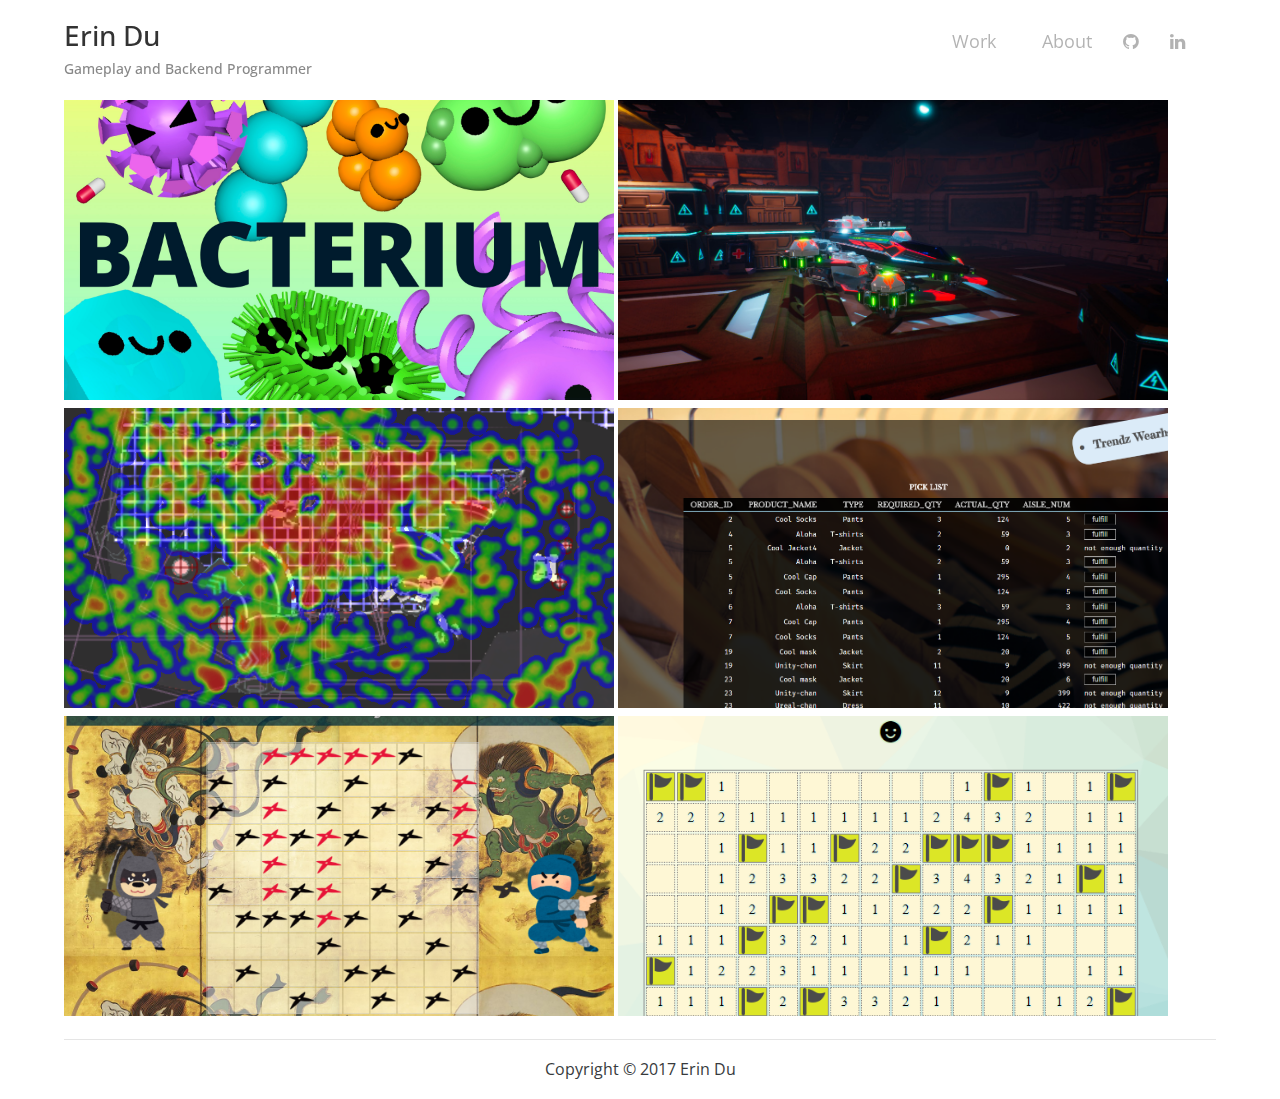
==== index.html @ 7d044a31 "first commit" ====
<!DOCTYPE html>
<html lang="en">
<head>
    <meta charset="UTF-8">
    <meta http-equiv="X-UA-Compatible" content="IE=edge">
    <meta name="viewport" content="width=device-width, initial-scale=1.0">

    <link rel='stylesheet' type='text/css' href='https://fonts.googleapis.com/css?family=Open+Sans:300,400,600,700,400italic'>
    <link href="https://fonts.googleapis.com/css?family=Roboto+Slab" rel="stylesheet">
    <link rel="stylesheet" type="text/css" href="css/bootstrap.min.css">
    <link rel="stylesheet" type="text/css" href="css/ekko-lightbox.min.css">
<!--    <link rel="stylesheet" type="text/css" href="css/ekko-lightbox-dark.css"> -->
    <link rel="stylesheet" type="text/css" href="font-awesome/css/font-awesome.min.css">
    <link rel="stylesheet" type="text/css" href="css/style.css">
    <link rel="stylesheet" type="text/css" href="css/custom.css">
<!--
Sigma Template
http://www.templatemo.com/tm-479-sigma
-->
    <title>Erin Du</title>
</head>

<body>

    <header id="top" class="fixed-top">

    	<div class="container-fluid">

            <div class="row">

                <div class="col-lg-4 col-md-12 site-title">
                    <a href="index.html" class="logo-link">
                        <h1>Erin Du</h1>
                        <h2>Gameplay and Backend Programmer</h2>
                    </a>
                </div>

                <div class="col-lg-8 col-md-12 main-menu">

                    <nav class="navbar navbar-light">
                      <ul class="nav navbar-nav">
                        <li class="nav-item">
                          <a class="nav-link" href="index.html#work">Work</a>
                        </li>
                        <li class="nav-item">
                          <a class="nav-link" href="about.html#about">About</a>
                        </li>
                        <!-- <li class="nav-item">
                          <a class="nav-link" href="#contact">Contact</a>
                        </li> -->
                        <li class="nav-item social-link">
                            <a class="nav-link btn btn-social-icon btn-github" target="_blank" href="https://github.com/ErinDuXiao" title="+templatemo page" target="_parent"><i class="fa fa-github"></i></a>
                          </li>
                          <li class="nav-item social-link">
                            <a class="nav-link btn btn-social-icon btn-linkedin" target="_blank" href="https://www.linkedin.com/in/erin-du-156210108/" title="+templatemo page" target="_parent"><i class="fa fa-linkedin"></i></a>                        </li>
                      </ul>
                    </nav>

                </div>

            </div>

            <div class="row">
                <div class="col-md-12">
                	<!-- <hr class="sigma-hr"> -->
                </div>
            </div>

        </div>

    </header>
<section id="work">

	<div class="container-fluid">

        <div class="row work-container">
            <div class="thumbnail-container">
                <a href="bacterium.html">
                    <div class="img-fluid sigmapad thumbnail ggj2018" ></div>
                    <div class="gallery-overlay">
                        <span>Global Game Jam 2018
                            <br><span class="sub">VR Bacteria Experience</span>
                        </span>
                    </div>
                </a>
            </div>
            <div class="thumbnail-container">
                <a href="superNeonColosseum.html">
                    <div class="img-fluid sigmapad thumbnail snc" ></div>
                    <div class="gallery-overlay"><span>Super Neon Colosseum
                        <br><span class="sub">Multiplayer Hovercraft Shooter</span><span></div>
                </a>
            </div>
            <div class="thumbnail-container">
                <a href="sncHeatmap.html">
                    <div class="img-fluid sigmapad thumbnail snc-heatmap" ></div>
                    <div class="gallery-overlay"><span>SNC: Data Analysis<br><span class="sub">Analyzing Tool for Game Level Desgin</span><span></div>
                </a>
            </div>
            <div class="thumbnail-container">
                <a href="warehouse.html">
                    <div class="img-fluid sigmapad thumbnail warehouse" ></div>
                    <div class="gallery-overlay"><span>Trendz Warehouse<span><span class="sub">Warehouse management web application</span></div>
                </a>
            </div>
            <div class="thumbnail-container">
                <a href="battle-ninja.html">
                    <div class="img-fluid sigmapad thumbnail battle-ninja" ></div>
                    <div class="gallery-overlay"><span>Battle Ninja<span><span class="sub">Battle Ship table game remake</span></div>
                </a>
            </div>
            <div class="thumbnail-container">
                <a href="Minesweeper.html">
                    <div class="img-fluid sigmapad thumbnail minesweeper" ></div>
                    <div class="gallery-overlay"><span>Minesweeper<span><span class="sub">Minesweeper game remake</span></div>
                </a>
            </div>

			<!-- <a href="superNeonColosseum.html" data-title="Super Neon Colosseum" class="col-lg-4 col-md-6 col-sm-6 thumbnail-container">
                <img src="images/works/snc/title.png" alt="Image 1" class="img-fluid sigmapad">
                <div class="gallery-overlay"><span>Super Neon Colosseum<span></div>
            </a>
            <a href="sncheatmap.html" data-title="Heatmap" class="col-lg-4 col-md-6 col-sm-6 thumbnail-container">
                <img src="images/works/Heatmap/Capture2.png" alt="Image 1" class="img-fluid sigmapad">
                <div class="gallery-overlay"><span>Heatmap<span></div>
            </a>
            <a href="battleNinja.html" data-title="BattleNinja" class="col-lg-4 col-md-6 col-sm-6 thumbnail-container">
                <img src="images/works/battleNinja/BattleNinja2.png" alt="Image 1" class="img-fluid sigmapad">
                <div class="gallery-overlay"><span>Battle Ninja<span></div>
            </a>
            <a href="minesweeper.html" data-title="Minesweeper" class="col-lg-4 col-md-6 col-sm-6 thumbnail-container">
                <img src="images/works/MineSweeper/MineSweeper.png" alt="Image 1" class="img-fluid sigmapad">
                <div class="gallery-overlay"><span>Minesweeper<span></div>
            </a> -->

	<!--
			<a href="images/tm-sigma-02.jpg" data-toggle="lightbox" data-gallery="sigma-gallery" data-title="Image Title 03">
			<img src="images/tm-sigma-03.jpg" alt="Image 3" class="img-fluid sigmapad col-lg-4 col-md-8 col-sm-12"></a>

			<a href="images/tm-sigma-04.jpg" data-toggle="lightbox" data-gallery="sigma-gallery" data-title="Image Title 04"
            	data-footer="Aenean et tortor nec odio tempor volutpat nec in dui. Etiam libero turpis, accumsan nec.">
			<img src="images/tm-sigma-04.jpg" alt="Image 4" class="img-fluid sigmapad col-lg-8 col-md-4 col-sm-6"></a>

			<a href="images/tm-sigma-05.jpg" data-toggle="lightbox" data-gallery="sigma-gallery" data-title="Image Title 05">
			<img src="images/tm-sigma-05.jpg" alt="Image 5" class="img-fluid sigmapad col-lg-4 col-md-4 col-sm-6"></a>

            <a href="images/tm-sigma-06.jpg" data-toggle="lightbox" data-gallery="sigma-gallery" data-title="Image Title 06">
            <img src="images/tm-sigma-06.jpg" alt="Image 6" class="img-fluid sigmapad col-lg-4" title="Bicycle"></a>


			<a href="images/tm-sigma-07.jpg" data-toggle="lightbox" data-gallery="sigma-gallery" data-title="Image Title 07">
			<img src="images/tm-sigma-07.jpg" alt="Image 7" class="img-fluid sigmapad col-sm-6" title="Walking"></a>

			<a href="images/tm-sigma-08.jpg" data-toggle="lightbox" data-gallery="sigma-gallery" data-title="Image Title 08">
			<img src="images/tm-sigma-08.jpg" alt="Image 8" class="img-fluid sigmapad col-sm-6" title="Camera"></a>

            <a href="images/tm-sigma-01.jpg" data-toggle="lightbox" data-gallery="sigma-gallery" data-title="Image Title 09">
			<img src="images/tm-sigma-01.jpg" alt="Image 9" class="img-fluid sigmapad col-lg-3 col-md-8 col-sm-12"></a>


			<a href="images/tm-sigma-02.jpg" data-toggle="lightbox" data-gallery="sigma-gallery" data-title="Image Title 10">
			<img src="images/tm-sigma-02.jpg" alt="Image 10" class="img-fluid sigmapad col-lg-3 col-md-4 col-sm-6"></a>

			<a href="images/tm-sigma-03.jpg" data-toggle="lightbox" data-gallery="sigma-gallery" data-title="Image Title 11">
			<img src="images/tm-sigma-03.jpg" alt="Image 11" class="img-fluid sigmapad col-lg-3 col-md-4 col-sm-6"></a>

			<a href="images/tm-sigma-04.jpg" data-toggle="lightbox" data-gallery="sigma-gallery" data-title="Image Title 12">
			<img src="images/tm-sigma-04.jpg" alt="Image 12" class="img-fluid sigmapad col-lg-3 col-sm-12"></a> -->

        </div>

    </div>

</section>

<!-- <section id="contact">

	<div class="container-fluid">

        <div class="row sigma-section-header">
        	<div class="col-md-offset-2 col-lg-offset-3 col-lg-6 col-md-8 col-sm-12 text-center">
        		<h1>Contact</h1>
                <p>You may <a rel="nofollow" href="http://www.templatemo.com/contact" target="_parent">contact</a> templatemo if you have any question. Suspendisse dolor purus, malesuada ut luctus quis, consectetur vel ante. Integer a pulvinar orci.</p>
            </div>
        </div>

        <div class="row">
            <div class="sigmano col-lg-8 col-md-12">

                <form action="#contact" method="post" id="contact-form">
                <div class="col-md-6">
               		<fieldset class="form-group">
                        <label for="name">Your Name</label>
                        <input type="text" class="form-control" id="name" placeholder="Write a full name">
                  	</fieldset>

                  	<fieldset class="form-group">
                    	<label for="email">Your Email</label>
                    	<input type="email" class="form-control" id="email" placeholder="Enter your email">

                  	</fieldset>

                    <fieldset class="form-group">
                    	<label for="budget">Your Budget</label>
                    	<select class="form-control" id="budget">
                      		<option>$500</option>
                      		<option>$1,000</option>
                      		<option>$1,500</option>
                      		<option>$2,000</option>
                    	</select>
                  	</fieldset>
                </div>
                <div class="col-md-6">

                 	<fieldset class="form-group">
                        <label for="subject">Subject</label>
                        <input type="text" class="form-control" id="subject" placeholder="Subject">
                  	</fieldset>

                  	<fieldset class="form-group">
                    	<label for="message">Your Message</label>
                    	<textarea class="form-control" id="message" rows="4" placeholder="Write a message"></textarea>
                  	</fieldset>

                  	<div class="checkbox">
                    	<label>
                      		<input type="checkbox"> I am not a robot.
                    	</label>
                  	</div>

                  	<button type="submit" class="btn btn-success btn-lg">Submit</button>
                </div>
            	</form>

            </div>

			<div class="sigma-content col-lg-4 col-md-12">
        		<h3>Our Address</h3>
                <p>Suspendisse dolor purus, malesuada ut luctus quis, consectetur vel ante.
                Integer a pulvinar orci, eget sagittis enim.</p>
          		<p><span class="contact-icon fa fa-envelope-o"></span> Email: info@company.com</p>
                <p><span class="contact-icon fa fa-phone"></span> Phone: 070-070-0880</p>
            </div>
        </div>

	</div>

</section> -->

<footer>

	<div class="container-fluid">

    	<div class="row">
            <div class="col-md-12">
            	<hr class="sigma-hr">
            </div>
        </div>

        <div class="row">
        	<div class="copyright col-lg-12">
            	<p>Copyright © 2017 Erin Du</p>
            </div>
        </div>

    </div>

</footer>

		<script src="js/jquery.min.js"></script>
		<script src="js/bootstrap.min.js"></script>
        <script src="js/ekko-lightbox.min.js"></script>
        <script src="js/jquery.singlePageNav.min.js"></script>
        <script>

            // Prevent console.log from generating errors in IE for the purposes of the demo
            if ( ! window.console ) console = { log: function(){} };

            // The actual plugin
            $('.single-page-nav').singlePageNav({
                offset: $('.single-page-nav').outerHeight(),
                filter: ':not(.external)',
                updateHash: true,
                beforeStart: function() {
                    console.log('begin scrolling');
                },
                onComplete: function() {
                    console.log('done scrolling');
                }
            });

			$(document).ready(function ($) {

				// delegate calls to data-toggle="lightbox"
				$(document).delegate('*[data-toggle="lightbox"]', 'click', function(event) {
					event.preventDefault();
					return $(this).ekkoLightbox({
						always_show_close: true
					});
				});

			});

        </script>

</body>
</html>
---- css/style.css ----
/* 

Sigma Template

http://www.templatemo.com/tm-479-sigma

*/

body {
    font-family: 'Open Sans', sans-serif;
	font-size: 18px;
	font-weight: normal;
	line-height: 34px;
}

h1 {
	font-size: 34px;
}

h2 {
	font-size: 30px;
}

.container-fluid {
	margin-left: 5%;
	margin-right: 5%;
}

.sigma-icon {
	font-size: 72px;
	padding: 30px;
}

.contact-icon {
	font-size: 30px;
	padding: 0 20px 0 0;
	min-width: 50px;
}

.site-title {
	padding: 0;
	margin-top: 30px;
	margin-bottom: 20px;
}

.site-title h1 {
	color: #333;
}

.site-title h2 {
	color: #888;
	font-size: 16px;
	padding-top: 20px;
}

.text-center {
	text-align: center;
}
.text-right {
	text-align: right;
}

.main-menu {
	margin-top: 60px;
}

.navbar {
	float: right;
	padding: 0 !important;
	margin: 0 !important;
}

.nav-link {
	padding: 10px 15px;
	font-size: 18px;
}

.sigma-hr {
   	margin: 15px -15px !important;
}

.sigmapad {
	padding: 0 1px 1px 0 !important;
	margin: 0 !important;
}

.sigmano {
	padding: 0 !important;
	margin: 0 !important;
}

.sigma-home h1 {
	font-size: 48px;
}
.sigma-home p {
	font-size: 24px;
	color: #555;
	line-height: 44px;
}
.sigma-home {
	padding: 0px;
	padding-top: 150px;
	padding-bottom: 150px;
	background: url(../images/tm-sigma-00.jpg) no-repeat center center fixed; 
	-webkit-background-size: cover;
	-moz-background-size: cover;
	-o-background-size: cover;
	background-size: cover;
	border-right: 1px solid #fff;
	border-bottom: 1px solid #fff;
}

.space40 {
	margin-bottom: 40px;
}

.sigma-start {
	margin: 10px;
	padding: 16px 40px;
	min-width: 200px;
	font-size: 22px;
}

.sigma-content {
	padding: 60px 40px;
	border-right: 1px solid #fff;
	border-bottom: 1px solid #fff;
	min-height: 280px;
}

.sigma-section-header {
	padding: 0px;
	padding-top: 100px;
	padding-bottom: 80px;
	background: url(../images/tm-sigma-00.jpg) no-repeat center center fixed; 
	-webkit-background-size: cover;
	-moz-background-size: cover;
	-o-background-size: cover;
	background-size: cover;
	border-right: 1px solid #fff;
	border-bottom: 1px solid #fff;
}

.sigma-home p, .sigma-content p, .sigma-section-header p {
	padding: 20px 0 0 0;
}

.form-group {
	margin: 20px 0;
}

/* Sigma BG Colors --- BEGIN */

.sigma-bg-lightgray {
	background-color: #E4E8E8;
}

.sigma-bg-gray {
	background-color: #999;
	color: #FFF;
}

.sigma-bg-darkgray {
	background-color: #666;
	color: #FFF;
}

.sigma-bg-black {
	background-color: #444;
	color: #FFF;
}

.sigma-bg-blue {
	background-color: #28B;
	color: #FFF;
}

.sigma-bg-red {
	background-color: #A52;
	color: #FFF;
}

.sigma-bg-pink {
	background-color: #EBE;
	color: #000;
}

.sigma-bg-lightblue {
	background-color: #92C4F8;
	color: #000;
}

.sigma-bg-yellow {
	background-color: #A4A430;
	color: #FFF;
}

.sigma-bg-green {
	background-color: #496;
	color: #FFF;
}

/* Sigma BG Colors --- END */

.sigma-copyright {
	margin: 0;
	padding: 10px 0 30px 0;
	font-size: 14px;
}

@media (max-width:1330px) {
	body {
		font-size: 16px;
		line-height: 28px;
	}
	h1 {
		font-size: 28px;
	}
	
	h2 {
		font-size: 24px;
	}
	.sigma-icon {
		font-size: 48px;
		padding: 20px;
	}
	.site-title h2 {
		font-size: 14px;
		padding-top: 10px;
	}
	.sigma-content {
		padding: 30px 20px;
		min-height: 200px;
	}
	.sigma-home h1 {
		font-size: 40px;
	}
	.sigma-home p {
		font-size: 18px;
		line-height: 36px;
	}
}

@media (max-width:990px) {
	.main-menu {
		margin: 0px;
	}
}

@media (max-width:767px) {
	.nav-link {
		padding: 5px 10px;
		font-size: 16px;
	}
	.sigma-home h1 {
		font-size: 30px;
	}
	.sigma-home p {
		font-size: 16px;
		line-height: 28px;
	}
	.sigma-content {
		padding: 20px;
		min-height: 100px;
	}
}
---- css/custom.css ----
/*

Custom css for Sigma Template

http://www.templatemo.com/tm-479-sigma

*/
h2 {
    font-size: x-large;
}
h3 {
    font-size: 1.3em;
    /* font-weight: bolder; */
}
#work, #about, #contact {
    padding-top: 100px;
}
#top {
    padding-top: 20px;
    background-color: #FFF;
}

/* #work {
    padding-top: 120px;
} */
#top .row {
    display: flex;
}
#top .sigma-hr {
    margin-bottom: 0 !important;
}
.fixed-top {
    position: fixed;
    top: 0;
    right: 0;
    left: 0;
    z-index: 1030;
}
.site-title, .main-menu {
    margin: 0;
}
.site-title h1 {
    margin: 0;
    /* padding-top: 1.2em; */
}
.site-title h2 {
    margin: 0;
    /* padding-top: 1.2em; */
}
.navbar-nav .nav-item+.nav-item.social-link {
    margin-left: 0;
}
.thumbnail-container {
    display: inline-block;
    position: relative;
    padding: 0;
    cursor: pointer;
}
.thumbnail-container:hover {
    position: relative;
    box-shadow: 0px 20px 40px rgba(0,0,0,0.4);
    transform: scale(1.05,1.05);
    z-index: 1000;
}
.gallery-overlay {
    display: flex;
    align-items: center;
    justify-content: center;
    position: absolute;
    height: 100%;
    width: 100%;
    top: 0;
    left: 0;
    background-color: inherit;
    z-index: 1001;
}
.gallery-overlay span {
    display: none;
}
.gallery-overlay:hover {
    background-color: rgba(0, 0, 0, 0.7);
	transition: 0.3s;
}
.gallery-overlay:hover span {
    display: block;
    font-size: xx-large;
    font-family: 'Roboto Slab', serif;
    color: #FFF;
}
.gallery-overlay span.sub {
    font-size: large;
}
.copyright {
    text-align: center;
}
.modal-backdrop {
    background-color: #ffffff;
}
#myModal .modal-dialog {
    width: 100%;
}
#about .name {
    font-size: xx-large;
}
#about .skill {
}
.highlight {
    background: linear-gradient(transparent 70%, #66FFCC 70%);
}
.highlight.yellow {
    background: linear-gradient(transparent 70%, #FFFF66 70%);
}
.sigma-section-header.section-header-pic {
    padding-top: 0;
    padding-bottom: 0;
    height: 100px;
    background-image: url("../images/background.png");
}
.sigma-section-header.section-header {
    background-image: none;
}
.work-container {
    /* display: flex; */
}
.thumbnail-container .sigmapad {
    height: 300px;
}
.work-detail header h2 {
    font-size: 2.5em;
    font-weight: 500;
}
.work-detail header .description {
    padding: 0;
    font-size: 0.9em;
    color: #888;
}
.work-detail .responsibilities {
    margin-top: 2em;
}
.sigma-section-header {
    height: 430px;
    background-position: center;
}
.sigma-section-header.snc {
    background-image: url("../images/works/snc/title.png");
}
.sigma-section-header.snc-heatmap {
    background-image: url("../images/works/snc-heatmap/capture.png");
}
.sigma-section-header.warehouse {
    background-image: url("../images/works/warehouse/warehouse.png");
}
.sigma-section-header.battle-ninja {
    background-position: top;
    background-image: url("../images/works/battle-ninja/BattleNinjaTop.png");
}
.sigma-section-header.ggj2018 {
    background-position: top;
    background-image: url("../images/works/ggj2018/TITLE.jpg");
}
.sigma-section-header.minesweeper {
    background-position: bottom;
    background-image: url("../images/works/minesweeper/MineSweeper.png");
}
.project-overview-img.snc-heatmap-db {
    width: 1400px;
    height: 250px;
    background-position: left;
    background-image: url("../images/works/snc-heatmap/db.png");
    background-size: cover;
    background-repeat: no-repeat;
}
.project-overview-img.snc-sq {
    height: 330px;
    background-position: center;
    background-image: url("../images/works/snc/sqdiagram.png");
    background-size: cover;
}
.project-overview-img.battle-ninja {
    height: 330px;
    background-position: center;
    background-image: url("../images/works/battle-ninja/gameplay.png");
    background-size: cover;
}
.project-overview-img.minesweeper {
    height: 250px;
    background-position: top;
    background-image: url("../images/works/minesweeper/MineSweeper.png");
    background-size: cover;
}
.project-overview-img.snc {
    height: 330px;
    background-position: center;
    background-image: url("../images/works/snc/characterSelection2.jpg");
    background-size: cover;
}
.logo-link:hover {
    text-decoration: none;
}
.video iframe {
    width: 100%;
    height: 315px;
}
.work-detail-section {
    margin-top: 2em;
}
.thumbnail {
    width: 550px;
    background-position: center;
    background-size: cover;
}
.thumbnail.snc {
    background-image: url("../images/works/snc/characterSelection2.jpg");
}
.thumbnail.snc-heatmap {
    background-image: url("../images/works/snc-heatmap/capture.png");
}
.thumbnail.battle-ninja {
    background-image: url("../images/works/battle-ninja/gameplay.png");
}
.thumbnail.minesweeper {
    background-position: top;
    background-image: url("../images/works/minesweeper/MineSweeper.png");
}
.thumbnail.warehouse {
    background-image: url("../images/works/warehouse/warehouse.png");
}
.thumbnail.ggj2018 {
    background-image: url("../images/works/ggj2018/TITLE.jpg");
}
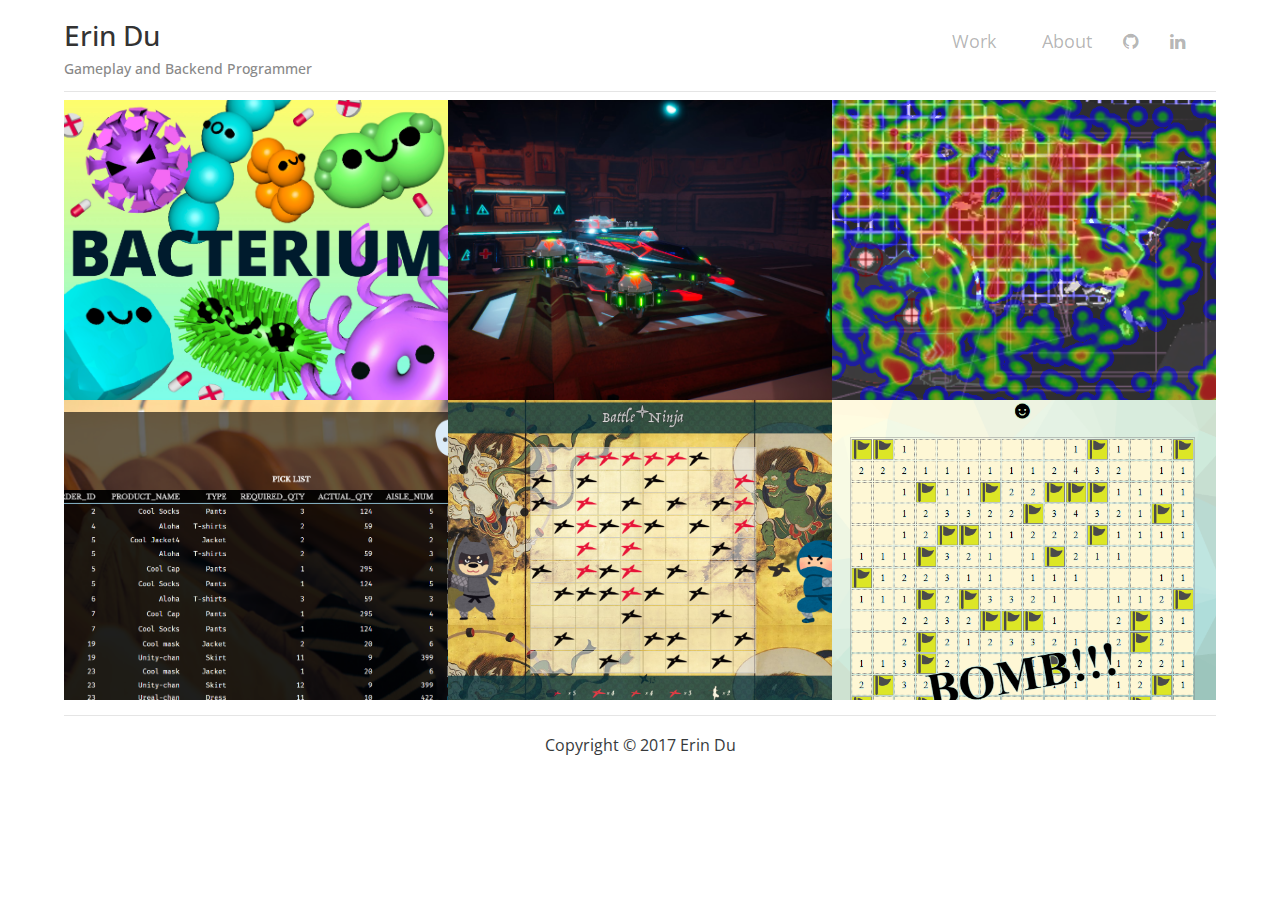
==== commit 18f61b9d: "fixing design and text" ====
--- a/index.html
+++ b/index.html
@@ -62,7 +62,7 @@
 
             <div class="row">
                 <div class="col-md-12">
-                	<!-- <hr class="sigma-hr"> -->
+                	<hr class="sigma-hr">
                 </div>
             </div>
 
@@ -74,7 +74,7 @@
 	<div class="container-fluid">
 
         <div class="row work-container">
-            <div class="thumbnail-container">
+            <div class="thumbnail-container col-lg-4 col-md-6 col-sm-6">
                 <a href="bacterium.html">
                     <div class="img-fluid sigmapad thumbnail ggj2018" ></div>
                     <div class="gallery-overlay">
@@ -84,51 +84,51 @@
                     </div>
                 </a>
             </div>
-            <div class="thumbnail-container">
+            <div class="thumbnail-container col-lg-4 col-md-6 col-sm-6">
                 <a href="superNeonColosseum.html">
                     <div class="img-fluid sigmapad thumbnail snc" ></div>
                     <div class="gallery-overlay"><span>Super Neon Colosseum
                         <br><span class="sub">Multiplayer Hovercraft Shooter</span><span></div>
                 </a>
             </div>
-            <div class="thumbnail-container">
+            <div class="thumbnail-container col-lg-4 col-md-6 col-sm-6">
                 <a href="sncHeatmap.html">
                     <div class="img-fluid sigmapad thumbnail snc-heatmap" ></div>
                     <div class="gallery-overlay"><span>SNC: Data Analysis<br><span class="sub">Analyzing Tool for Game Level Desgin</span><span></div>
                 </a>
             </div>
-            <div class="thumbnail-container">
+            <div class="thumbnail-container col-lg-4 col-md-6 col-sm-6">
                 <a href="warehouse.html">
                     <div class="img-fluid sigmapad thumbnail warehouse" ></div>
                     <div class="gallery-overlay"><span>Trendz Warehouse<span><span class="sub">Warehouse management web application</span></div>
                 </a>
             </div>
-            <div class="thumbnail-container">
+            <div class="thumbnail-container col-lg-4 col-md-6 col-sm-6">
                 <a href="battle-ninja.html">
                     <div class="img-fluid sigmapad thumbnail battle-ninja" ></div>
                     <div class="gallery-overlay"><span>Battle Ninja<span><span class="sub">Battle Ship table game remake</span></div>
                 </a>
             </div>
-            <div class="thumbnail-container">
+            <div class="thumbnail-container col-lg-4 col-md-6 col-sm-6">
                 <a href="Minesweeper.html">
                     <div class="img-fluid sigmapad thumbnail minesweeper" ></div>
                     <div class="gallery-overlay"><span>Minesweeper<span><span class="sub">Minesweeper game remake</span></div>
                 </a>
             </div>
 
-			<!-- <a href="superNeonColosseum.html" data-title="Super Neon Colosseum" class="col-lg-4 col-md-6 col-sm-6 thumbnail-container">
+			<!-- <a href="superNeonColosseum.html" data-title="Super Neon Colosseum" class="col-lg-4 col-md-6 col-sm-6 thumbnail-container col-lg-4 col-md-6 col-sm-6">
                 <img src="images/works/snc/title.png" alt="Image 1" class="img-fluid sigmapad">
                 <div class="gallery-overlay"><span>Super Neon Colosseum<span></div>
             </a>
-            <a href="sncheatmap.html" data-title="Heatmap" class="col-lg-4 col-md-6 col-sm-6 thumbnail-container">
+            <a href="sncheatmap.html" data-title="Heatmap" class="col-lg-4 col-md-6 col-sm-6 thumbnail-container col-lg-4 col-md-6 col-sm-6">
                 <img src="images/works/Heatmap/Capture2.png" alt="Image 1" class="img-fluid sigmapad">
                 <div class="gallery-overlay"><span>Heatmap<span></div>
             </a>
-            <a href="battleNinja.html" data-title="BattleNinja" class="col-lg-4 col-md-6 col-sm-6 thumbnail-container">
+            <a href="battleNinja.html" data-title="BattleNinja" class="col-lg-4 col-md-6 col-sm-6 thumbnail-container col-lg-4 col-md-6 col-sm-6">
                 <img src="images/works/battleNinja/BattleNinja2.png" alt="Image 1" class="img-fluid sigmapad">
                 <div class="gallery-overlay"><span>Battle Ninja<span></div>
             </a>
-            <a href="minesweeper.html" data-title="Minesweeper" class="col-lg-4 col-md-6 col-sm-6 thumbnail-container">
+            <a href="minesweeper.html" data-title="Minesweeper" class="col-lg-4 col-md-6 col-sm-6 thumbnail-container col-lg-4 col-md-6 col-sm-6">
                 <img src="images/works/MineSweeper/MineSweeper.png" alt="Image 1" class="img-fluid sigmapad">
                 <div class="gallery-overlay"><span>Minesweeper<span></div>
             </a> -->
--- a/css/custom.css
+++ b/css/custom.css
@@ -205,7 +205,7 @@
     margin-top: 2em;
 }
 .thumbnail {
-    width: 550px;
+    /* width: 550px; */
     background-position: center;
     background-size: cover;
 }
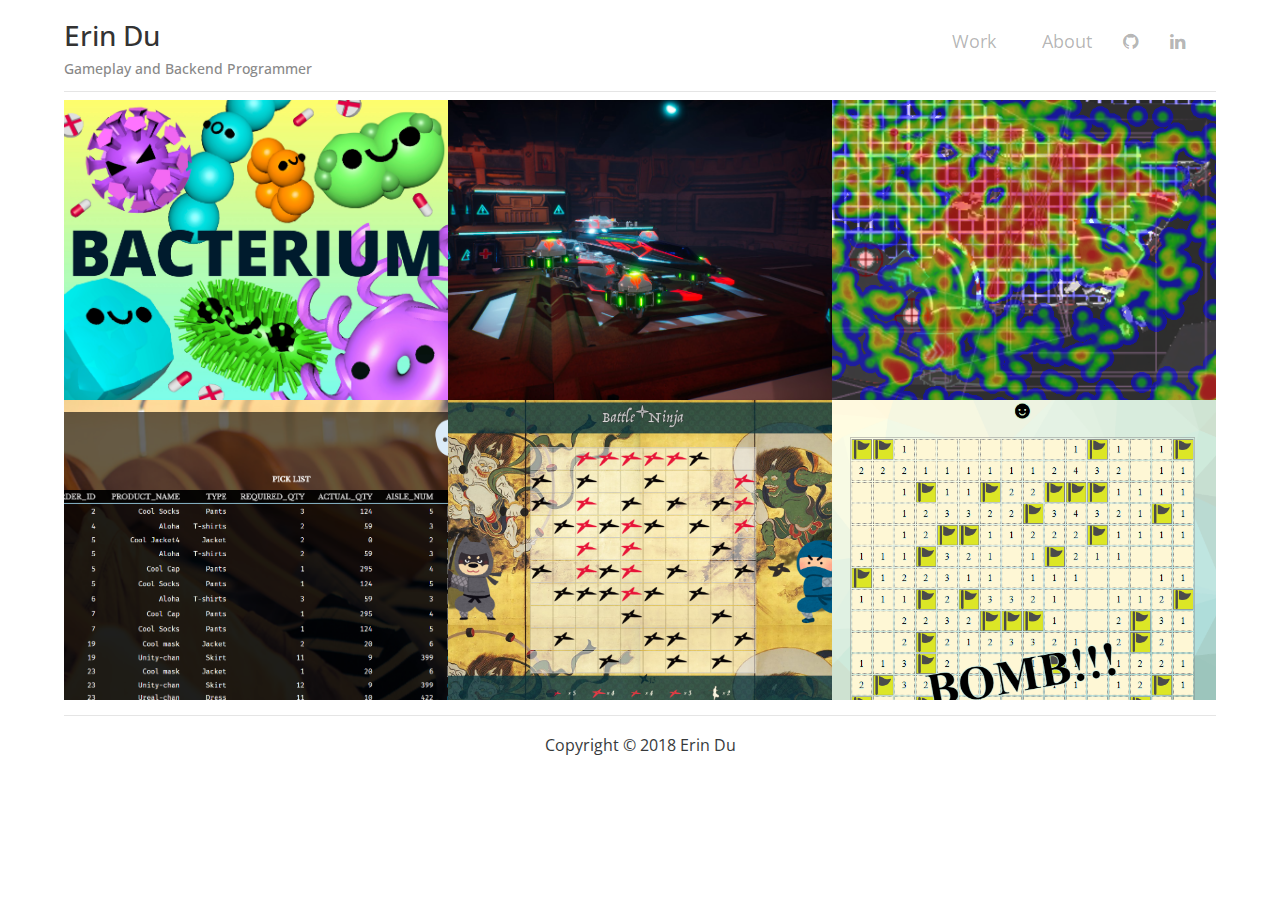
==== commit 235ffe99: "Fixed some small place according to the review" ====
--- a/index.html
+++ b/index.html
@@ -74,7 +74,7 @@
 	<div class="container-fluid">
 
         <div class="row work-container">
-            <div class="thumbnail-container col-lg-4 col-md-6 col-sm-6">
+            <div class="thumbnail-container col-lg-4 col-md-12 col-sm-12">
                 <a href="bacterium.html">
                     <div class="img-fluid sigmapad thumbnail ggj2018" ></div>
                     <div class="gallery-overlay">
@@ -84,51 +84,51 @@
                     </div>
                 </a>
             </div>
-            <div class="thumbnail-container col-lg-4 col-md-6 col-sm-6">
+            <div class="thumbnail-container col-lg-4 col-md-12 col-sm-12">
                 <a href="superNeonColosseum.html">
                     <div class="img-fluid sigmapad thumbnail snc" ></div>
                     <div class="gallery-overlay"><span>Super Neon Colosseum
                         <br><span class="sub">Multiplayer Hovercraft Shooter</span><span></div>
                 </a>
             </div>
-            <div class="thumbnail-container col-lg-4 col-md-6 col-sm-6">
+            <div class="thumbnail-container col-lg-4 col-md-12 col-sm-12">
                 <a href="sncHeatmap.html">
                     <div class="img-fluid sigmapad thumbnail snc-heatmap" ></div>
                     <div class="gallery-overlay"><span>SNC: Data Analysis<br><span class="sub">Analyzing Tool for Game Level Desgin</span><span></div>
                 </a>
             </div>
-            <div class="thumbnail-container col-lg-4 col-md-6 col-sm-6">
+            <div class="thumbnail-container col-lg-4 col-md-12 col-sm-12">
                 <a href="warehouse.html">
                     <div class="img-fluid sigmapad thumbnail warehouse" ></div>
                     <div class="gallery-overlay"><span>Trendz Warehouse<span><span class="sub">Warehouse management web application</span></div>
                 </a>
             </div>
-            <div class="thumbnail-container col-lg-4 col-md-6 col-sm-6">
+            <div class="thumbnail-container col-lg-4 col-md-12 col-sm-12">
                 <a href="battle-ninja.html">
                     <div class="img-fluid sigmapad thumbnail battle-ninja" ></div>
                     <div class="gallery-overlay"><span>Battle Ninja<span><span class="sub">Battle Ship table game remake</span></div>
                 </a>
             </div>
-            <div class="thumbnail-container col-lg-4 col-md-6 col-sm-6">
-                <a href="Minesweeper.html">
+            <div class="thumbnail-container col-lg-4 col-md-12 col-sm-12">
+                <a href="minesweeper.html">
                     <div class="img-fluid sigmapad thumbnail minesweeper" ></div>
                     <div class="gallery-overlay"><span>Minesweeper<span><span class="sub">Minesweeper game remake</span></div>
                 </a>
             </div>
 
-			<!-- <a href="superNeonColosseum.html" data-title="Super Neon Colosseum" class="col-lg-4 col-md-6 col-sm-6 thumbnail-container col-lg-4 col-md-6 col-sm-6">
+			<!-- <a href="superNeonColosseum.html" data-title="Super Neon Colosseum" class="col-lg-4 col-md-12 col-sm-12 thumbnail-container col-lg-4 col-md-12 col-sm-12">
                 <img src="images/works/snc/title.png" alt="Image 1" class="img-fluid sigmapad">
                 <div class="gallery-overlay"><span>Super Neon Colosseum<span></div>
             </a>
-            <a href="sncheatmap.html" data-title="Heatmap" class="col-lg-4 col-md-6 col-sm-6 thumbnail-container col-lg-4 col-md-6 col-sm-6">
+            <a href="sncheatmap.html" data-title="Heatmap" class="col-lg-4 col-md-12 col-sm-12 thumbnail-container col-lg-4 col-md-12 col-sm-12">
                 <img src="images/works/Heatmap/Capture2.png" alt="Image 1" class="img-fluid sigmapad">
                 <div class="gallery-overlay"><span>Heatmap<span></div>
             </a>
-            <a href="battleNinja.html" data-title="BattleNinja" class="col-lg-4 col-md-6 col-sm-6 thumbnail-container col-lg-4 col-md-6 col-sm-6">
+            <a href="battleNinja.html" data-title="BattleNinja" class="col-lg-4 col-md-12 col-sm-12 thumbnail-container col-lg-4 col-md-12 col-sm-12">
                 <img src="images/works/battleNinja/BattleNinja2.png" alt="Image 1" class="img-fluid sigmapad">
                 <div class="gallery-overlay"><span>Battle Ninja<span></div>
             </a>
-            <a href="minesweeper.html" data-title="Minesweeper" class="col-lg-4 col-md-6 col-sm-6 thumbnail-container col-lg-4 col-md-6 col-sm-6">
+            <a href="minesweeper.html" data-title="Minesweeper" class="col-lg-4 col-md-12 col-sm-12 thumbnail-container col-lg-4 col-md-12 col-sm-12">
                 <img src="images/works/MineSweeper/MineSweeper.png" alt="Image 1" class="img-fluid sigmapad">
                 <div class="gallery-overlay"><span>Minesweeper<span></div>
             </a> -->
@@ -259,7 +259,7 @@
 
         <div class="row">
         	<div class="copyright col-lg-12">
-            	<p>Copyright © 2017 Erin Du</p>
+            	<p>Copyright © 2018 Erin Du</p>
             </div>
         </div>
 
--- a/css/custom.css
+++ b/css/custom.css
@@ -205,7 +205,7 @@
     margin-top: 2em;
 }
 .thumbnail {
-    /* width: 550px; */
+    width: 100%;
     background-position: center;
     background-size: cover;
 }
@@ -228,3 +228,8 @@
 .thumbnail.ggj2018 {
     background-image: url("../images/works/ggj2018/TITLE.jpg");
 }
+@media (max-width:767px) {
+    .thumbnail-container {
+        width: 100%;
+    }
+}
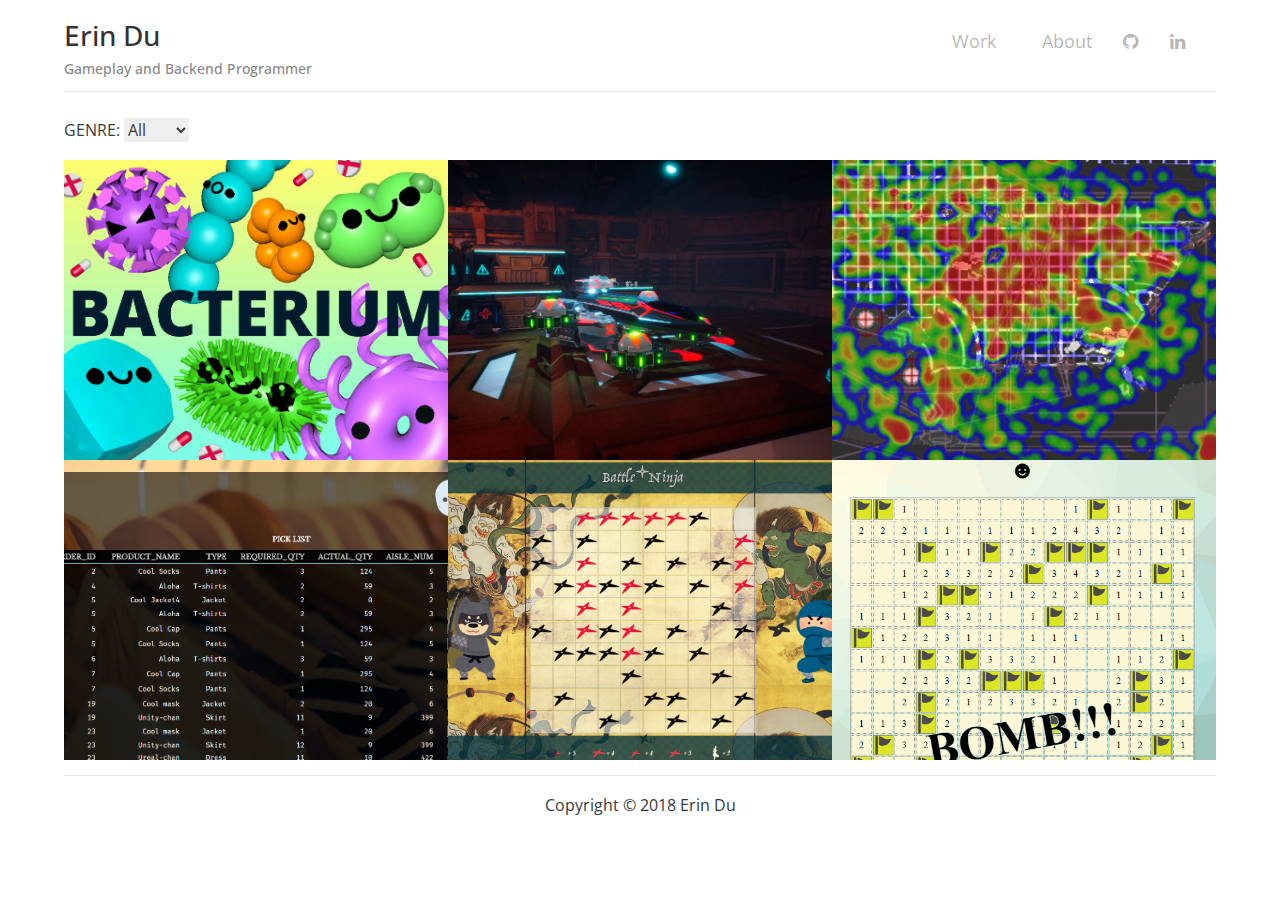
==== commit c77a9218: "Add filter feature for work page" ====
--- a/index.html
+++ b/index.html
@@ -68,13 +68,21 @@
 
         </div>
 
-    </header>
+</header>
 <section id="work">
 
 	<div class="container-fluid">
-
+        <div class="row work-filter-container">
+            <label>GENRE:
+                <select class="work-filter-combo-box">
+                    <option value="all">All</option>
+                    <option value="game">Game</option>
+                    <option value="web">Web</option>
+                </select>
+            </label>
+        </div>
         <div class="row work-container">
-            <div class="thumbnail-container col-lg-4 col-md-12 col-sm-12">
+            <div class="thumbnail-container col-lg-4 col-md-12 col-sm-12" data-genre="game">
                 <a href="bacterium.html">
                     <div class="img-fluid sigmapad thumbnail ggj2018" ></div>
                     <div class="gallery-overlay">
@@ -84,34 +92,34 @@
                     </div>
                 </a>
             </div>
-            <div class="thumbnail-container col-lg-4 col-md-12 col-sm-12">
+            <div class="thumbnail-container col-lg-4 col-md-12 col-sm-12" data-genre="game">
                 <a href="superNeonColosseum.html">
                     <div class="img-fluid sigmapad thumbnail snc" ></div>
                     <div class="gallery-overlay"><span>Super Neon Colosseum
                         <br><span class="sub">Multiplayer Hovercraft Shooter</span><span></div>
                 </a>
             </div>
-            <div class="thumbnail-container col-lg-4 col-md-12 col-sm-12">
+            <div class="thumbnail-container col-lg-4 col-md-12 col-sm-12" data-genre="web">
                 <a href="sncHeatmap.html">
                     <div class="img-fluid sigmapad thumbnail snc-heatmap" ></div>
                     <div class="gallery-overlay"><span>SNC: Data Analysis<br><span class="sub">Analyzing Tool for Game Level Desgin</span><span></div>
                 </a>
             </div>
-            <div class="thumbnail-container col-lg-4 col-md-12 col-sm-12">
+            <div class="thumbnail-container col-lg-4 col-md-12 col-sm-12" data-genre="web">
                 <a href="warehouse.html">
                     <div class="img-fluid sigmapad thumbnail warehouse" ></div>
                     <div class="gallery-overlay"><span>Trendz Warehouse<span><span class="sub">Warehouse management web application</span></div>
                 </a>
             </div>
-            <div class="thumbnail-container col-lg-4 col-md-12 col-sm-12">
+            <div class="thumbnail-container col-lg-4 col-md-12 col-sm-12" data-genre="web game">
                 <a href="battle-ninja.html">
                     <div class="img-fluid sigmapad thumbnail battle-ninja" ></div>
                     <div class="gallery-overlay"><span>Battle Ninja<span><span class="sub">Battle Ship table game remake</span></div>
                 </a>
             </div>
-            <div class="thumbnail-container col-lg-4 col-md-12 col-sm-12">
+            <div class="thumbnail-container col-lg-4 col-md-12 col-sm-12" data-genre="web game">
                 <a href="minesweeper.html">
-                    <div class="img-fluid sigmapad thumbnail minesweeper" ></div>
+                    <div class="img-fluid sigmapad thumbnail minesweeper"></div>
                     <div class="gallery-overlay"><span>Minesweeper<span><span class="sub">Minesweeper game remake</span></div>
                 </a>
             </div>
@@ -270,8 +278,9 @@
 		<script src="js/jquery.min.js"></script>
 		<script src="js/bootstrap.min.js"></script>
         <script src="js/ekko-lightbox.min.js"></script>
-        <script src="js/jquery.singlePageNav.min.js"></script>
-        <script>
+        <script src="js/App.js"></script>
+        <!-- <script src="js/jquery.singlePageNav.min.js"></script> -->
+        <!-- <script>
 
             // Prevent console.log from generating errors in IE for the purposes of the demo
             if ( ! window.console ) console = { log: function(){} };
@@ -301,7 +310,7 @@
 
 			});
 
-        </script>
+        </script> -->
 
 </body>
 </html>
--- a/css/custom.css
+++ b/css/custom.css
@@ -122,6 +122,14 @@
 .work-container {
     /* display: flex; */
 }
+.work-filter-container {
+    margin-top: 1em;
+    margin-bottom: 0.5em;
+}
+.work-filter-combo-box {
+    border: none;
+    cursor: pointer;
+}
 .thumbnail-container .sigmapad {
     height: 300px;
 }
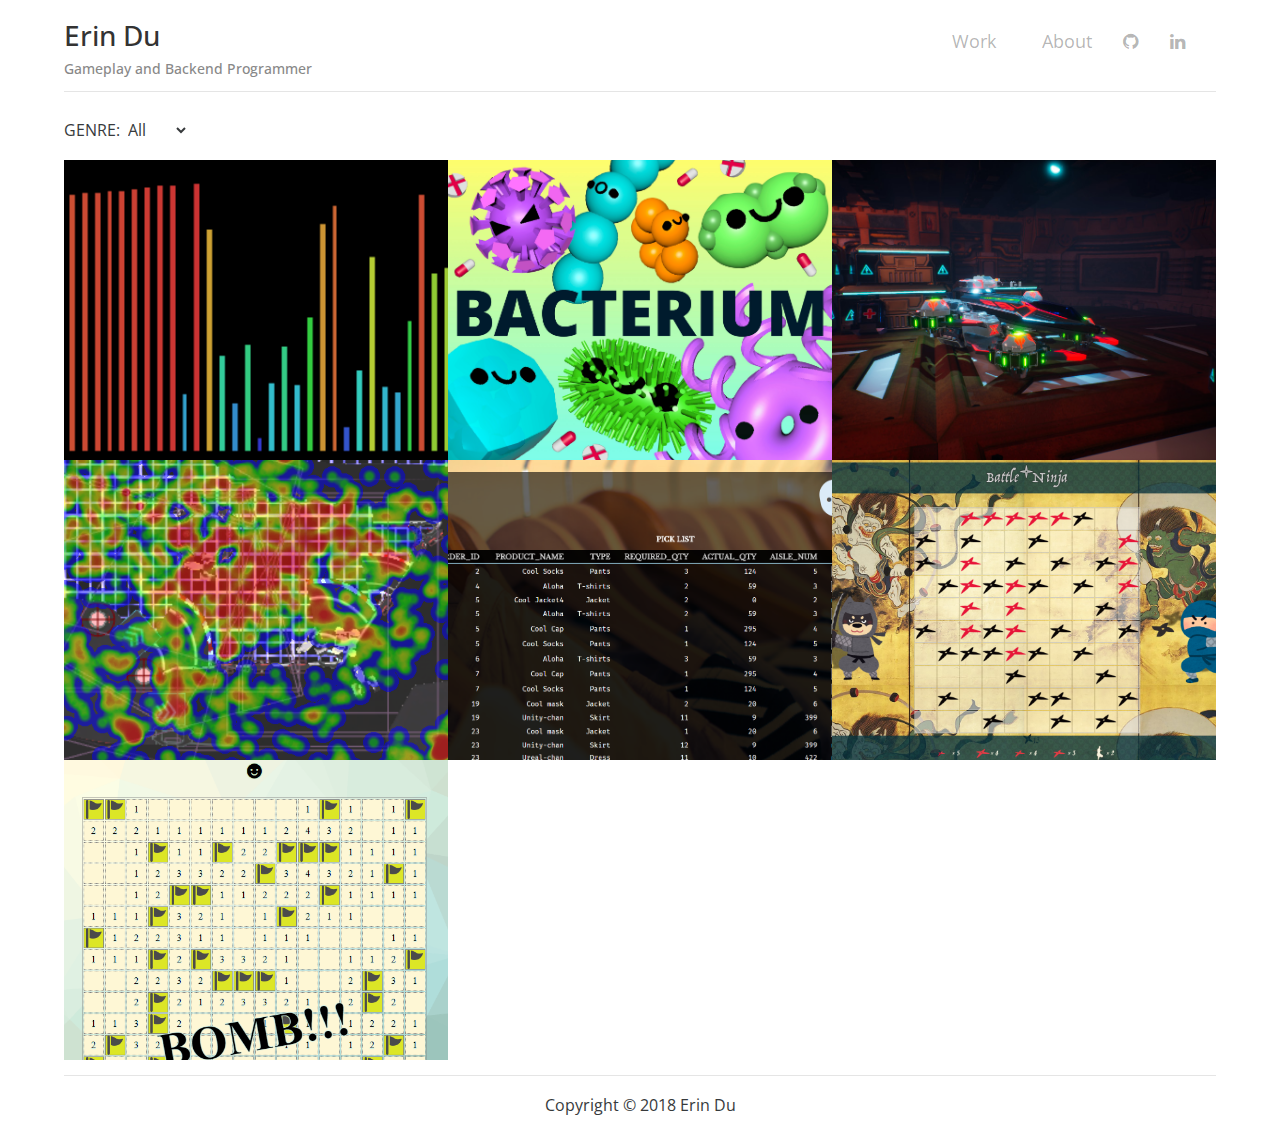
==== commit 706622fd: "Add sort visualization" ====
--- a/index.html
+++ b/index.html
@@ -82,6 +82,14 @@
             </label>
         </div>
         <div class="row work-container">
+            <div class="thumbnail-container col-lg-4 col-md-12 col-sm-12" data-genre="web">
+                <a href="sorting-visualization.html">
+                    <div class="img-fluid sigmapad thumbnail sorting-visualization" ></div>
+                    <div class="gallery-overlay">
+                        <span>Sorting Algorithms Visualization</span>
+                    </div>
+                </a>
+            </div>
             <div class="thumbnail-container col-lg-4 col-md-12 col-sm-12" data-genre="game">
                 <a href="bacterium.html">
                     <div class="img-fluid sigmapad thumbnail ggj2018" ></div>
--- a/css/custom.css
+++ b/css/custom.css
@@ -128,6 +128,8 @@
 }
 .work-filter-combo-box {
     border: none;
+    /* -webkit-appearance:none; */
+    background-color: inherit;
     cursor: pointer;
 }
 .thumbnail-container .sigmapad {
@@ -165,6 +167,10 @@
 .sigma-section-header.ggj2018 {
     background-position: top;
     background-image: url("../images/works/ggj2018/TITLE.jpg");
+}
+.sigma-section-header.sorting-visualization {
+    background-position: center;
+    background-image: url("../images/works/sorting-visualization/sorting-wide.png");
 }
 .sigma-section-header.minesweeper {
     background-position: bottom;
@@ -236,6 +242,10 @@
 .thumbnail.ggj2018 {
     background-image: url("../images/works/ggj2018/TITLE.jpg");
 }
+.thumbnail.sorting-visualization {
+    background-position: bottom;
+    background-image: url("../images/works/sorting-visualization/sorting-small-3.png");
+}
 @media (max-width:767px) {
     .thumbnail-container {
         width: 100%;
